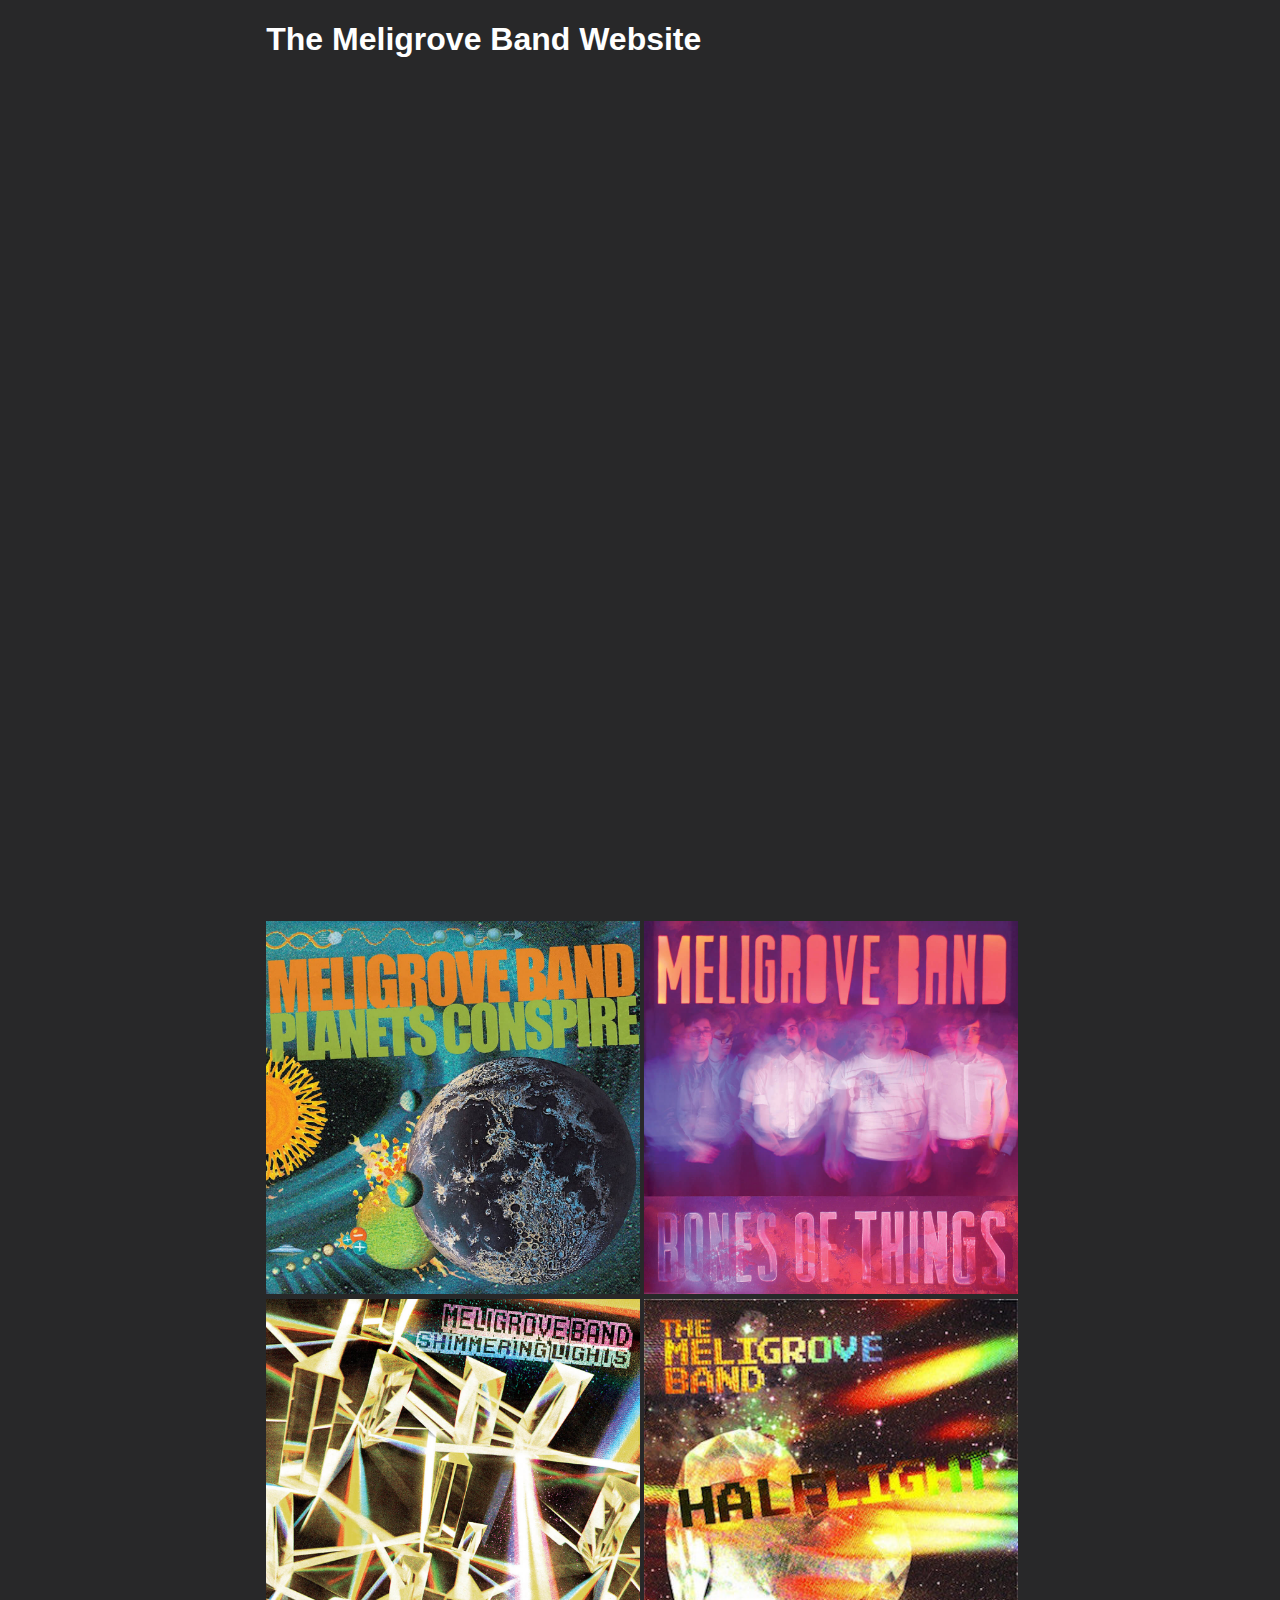
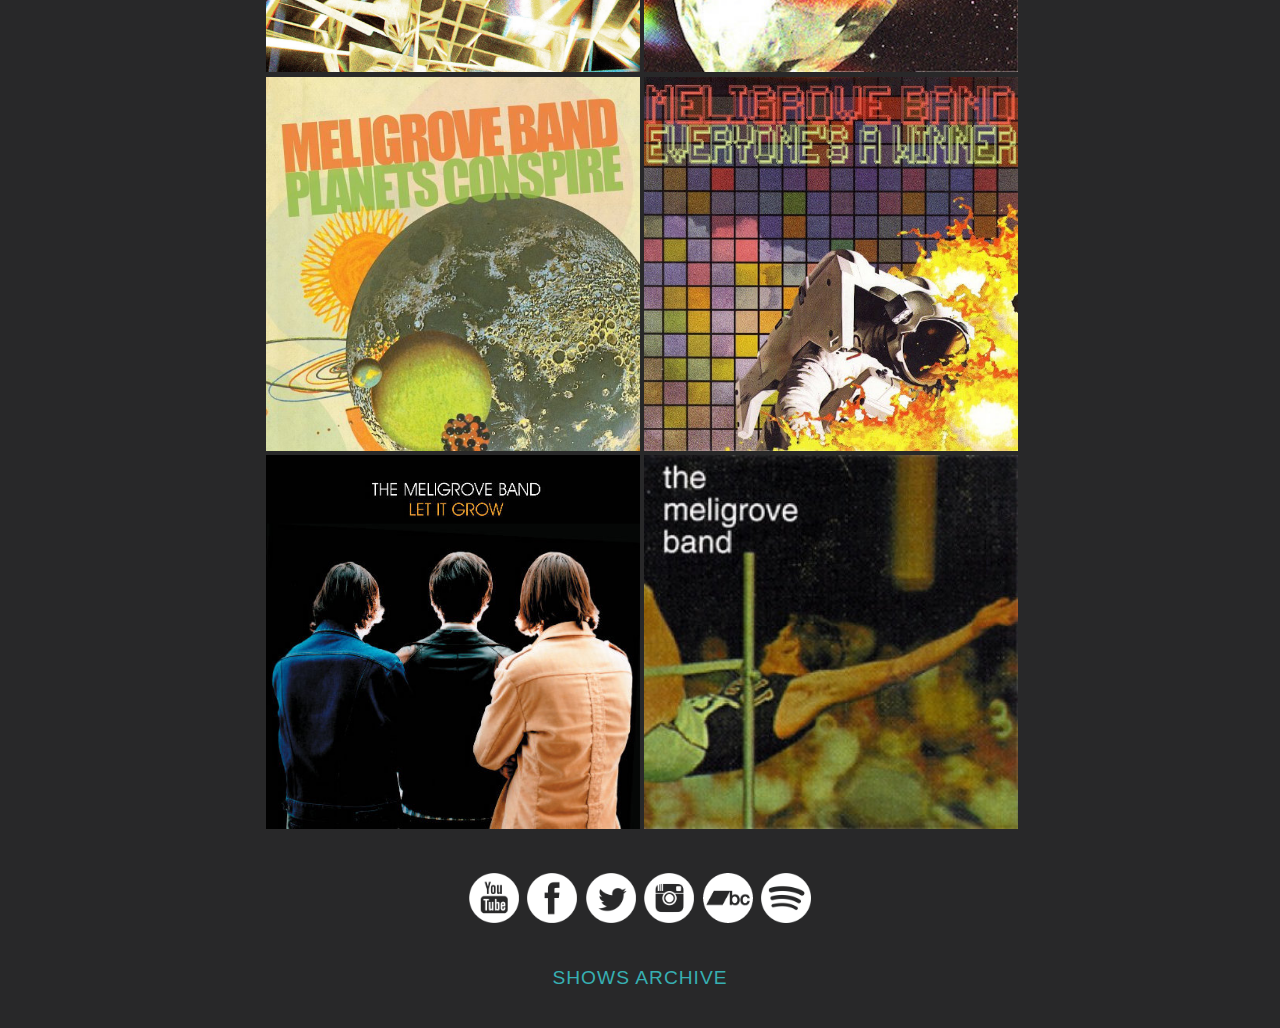
==== index.html @ 6710ff58 "minor fixes" ====
<!DOCTYPE html>
<html lang="en">
  <head>
    <title>The Meligrove Band</title>
    <meta charset="utf-8">
    <meta name="viewport" content="width=device-width, initial-scale=1" />
    <meta name="description" content="The Meligrove Band" />
    <meta name="author" content="Michael L.A. Small" />
    <link rel="stylesheet" type="text/css" href="2020/normalize.css" />
    <link rel="stylesheet" type="text/css" href="2020/styles.css" />
    <link rel="canonical" href="http://meligroveband.com" />
    <meta property="og:type" content="website" />
    <meta property="og:title" content="The Meligrove Band" />
    <meta property="og:site_name" content="The Meligrove Band" />
    <meta property="og:description" content="Planets Conspire 2xLP remaster out now" />
    <meta property="og:url" content="http://meligroveband.com" />
    <meta property="og:image" content="img/opengraph.png" />
    <meta property="og:image:type" content="image/png" />
    <meta property="og:image:width" content="1402" />
    <meta property="og:image:height" content="910" />
    <meta property="og:image:alt" content="Planets Conspire collage detail" />
    <meta name="twitter:card" content="summary_large_image" />
    <meta name="twitter:image:alt" content="The Meligrove Band" />
    <meta name="twitter:site" content="@meligroveband" />
    <meta name="twitter:creator" content="@mikesmallrules" />
    <link rel="apple-touch-icon" sizes="180x180" href="/apple-touch-icon.png">
    <link rel="icon" type="image/png" sizes="32x32" href="/favicon-32x32.png">
    <link rel="icon" type="image/png" sizes="16x16" href="/favicon-16x16.png">
    <link rel="manifest" href="/site.webmanifest">
    <link rel="mask-icon" href="/safari-pinned-tab.svg" color="#f77900">
    <meta name="msapplication-TileColor" content="#282829">
    <meta name="theme-color" content="#ffffff">
  </head>
  <body>

    <header>
      <h1>The Meligrove Band Website</h1>
    </header>

    <main>

      <div class="video">
        <iframe src='https://www.youtube.com/embed/K6pnNILIkOg' frameborder='0' allowfullscreen></iframe>
      </div>

      <div class="video">
        <iframe src='https://www.youtube.com/embed/mhzPIzyPUnM' frameborder='0' allowfullscreen></iframe>
      </div>

      <div class="music">
        <div class="row">
          <a href="https://meligroveband.bandcamp.com/album/planets-conspire-2017-remaster" target="_blank"><img src="2020/img/ac/pc17.jpg" alt="Planets Conspire (2017 remaster)" /></a>
          <a href="https://meligroveband.bandcamp.com/album/bones-of-things" target="_blank"><img src="2020/img/ac/bot.jpg" alt="Bones of Things (2014)" /></a>
        </div>
        <div class="row">
          <a href="https://meligroveband.bandcamp.com/album/shimmering-lights" target="_blank"><img src="2020/img/ac/sl.jpg" alt="Shimmering Lights (2010)" /></a>
          <a href="https://meligroveband.bandcamp.com/album/halflight-7" target="_blank"><img src="2020/img/ac/hl.jpg" alt="Halflight 7&rdquo; (2010)" /></a>
        </div>
        <div class="row">
          <a href="https://meligroveband.bandcamp.com/album/planets-conspire" target="_blank"><img src="2020/img/ac/pc06.jpg" alt="Planets Conspire (2006)" /></a>
          <a href="https://meligroveband.bandcamp.com/album/everyones-a-winner-uk-7" target="_blank"><img src="2020/img/ac/eaw.jpg" alt="Everyone&rsquo;s a Winner UK 7&rdquo; (2006)" /></a>
        </div>
        <div class="row">
          <a href="https://meligroveband.bandcamp.com/album/let-it-grow" target="_blank"><img src="2020/img/ac/lig.jpg" alt="Let it Grow (2002)" /></a>
          <a href="https://meligroveband.bandcamp.com/album/stars-guitars" target="_blank"><img src="2020/img/ac/sag.jpg" alt="Stars &amp; Guitars (2000)" /></a>
        </div>
      </div>



    </main>

    <footer>
      <div class="social">
        <a href="https://youtube.com/meligroveband/videos" target="_blank"><img src="2020/img/sm/youtube.png" alt="YouTube" /></a>
        <a href="https://facebook.com/meligroveband" target="_blank"><img src="2020/img/sm/facebook.png" alt="Facebook" /></a>
        <a href="https://twitter.com/meligroveband" target="_blank"><img src="2020/img/sm/twitter.png" alt="Twitter" /></a>
        <a href="https://instagram.com/meligroveband" target="_blank"><img src="2020/img/sm/instagram.png" alt="Instagram" /></a>
        <a href="https://meligroveband.bandcamp.com" target="_blank"><img src="2020/img/sm/bandcamp.png" alt="Bandcamp" /></a>
        <a href="https://open.spotify.com/artist/7tl9hTvWQrZhwf7CDn0lq9" target="_blank"><img src="2020/img/sm/spotify.png" alt="Spotify" /></a>
      </div>
      <div class="footerText">
        <p><a href="pastshows.html" target="_blank">Shows Archive</a></p>
      </div>
    </footer>

  </body>
</html>
---- 2020/styles.css ----
html {
  box-sizing: border-box;
  background-color: #282829;
  font-family: 'Helvetica Neue', Helvetica, Arial, sans-serif;
  color: #ffffff;
}

body {
  max-width: 84ch;
  min-height: 100vh;
  margin: auto;
  padding: 0;
}

header {
  width: 100%;
  margin: 0 auto;
}

p {
  font-size: 1.2em;
  letter-spacing: 1px;
}

a {
  text-decoration: none;
}

a, a:active, a:visited {
  color: rgb(55,175,178);
}

a:hover {
  color: #ffffff;
}

.music {
  text-align: center;
}

.row {
  white-space: nowrap;
}

.music img {
  display: inline;
  width: 50%;
  height: 100%;
  margin: 0;
  padding: 0;
}

.video {
  position: relative;
  padding-bottom: 56.25%;
  height: 0;
  overflow: hidden;
  max-width: 100%;
}

.video iframe,
.video object,
.video embed {
  position: absolute;
  top: 0;
  left: 0;
  width: 100%;
  height: 100%;
}

footer {
  width: 100%;
  text-align: center;
  padding: 20px 0;
}

footer img {
  margin: 0 2px;
  width: 50px;
}

footer a {
  text-decoration: none;
}

.footerText {
  text-align: center;
  margin: 0 auto;
  text-transform: uppercase;
}

.social {
  display: inline-block;
  margin: 20px 0;
}

.music a:hover,
.social a:hover {
  opacity: 0.75;
}

@media only screen and (max-width: 414px) {

  h1 {
    padding-left: 1ch;
  }

}
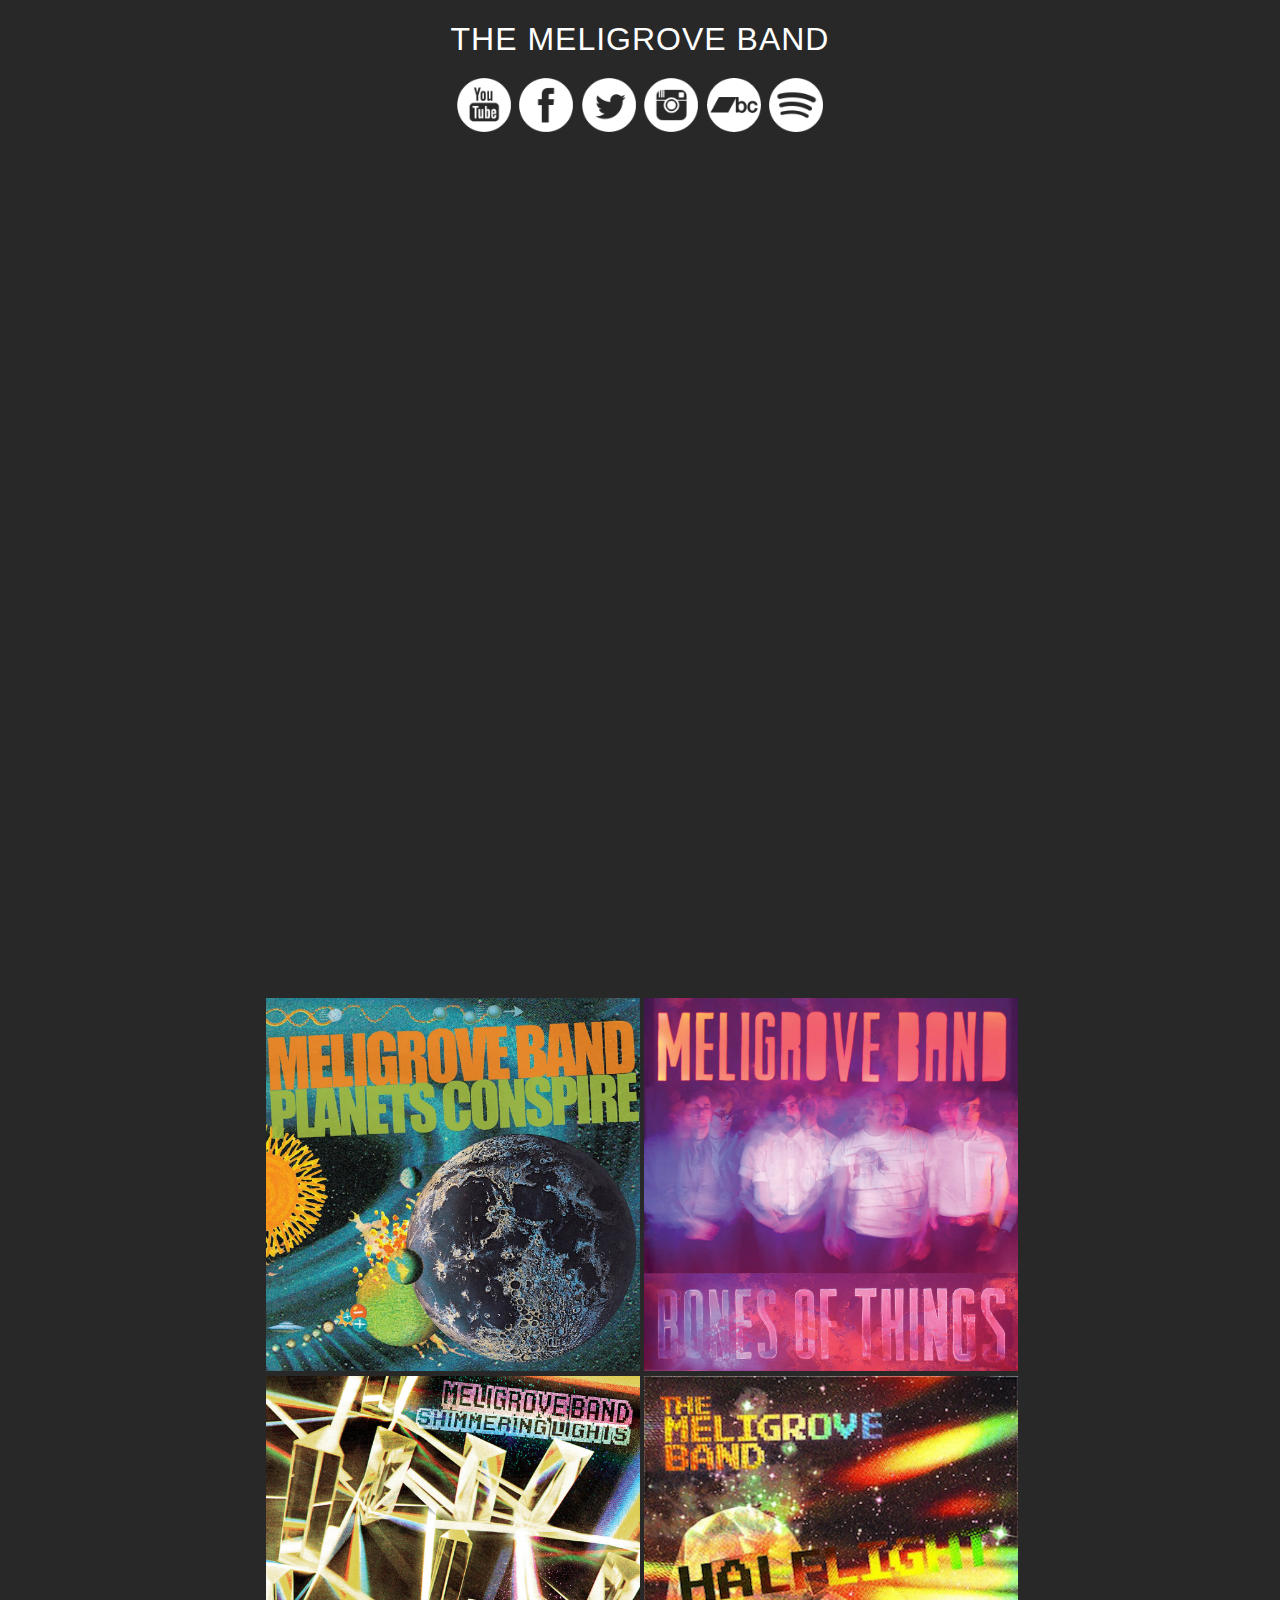
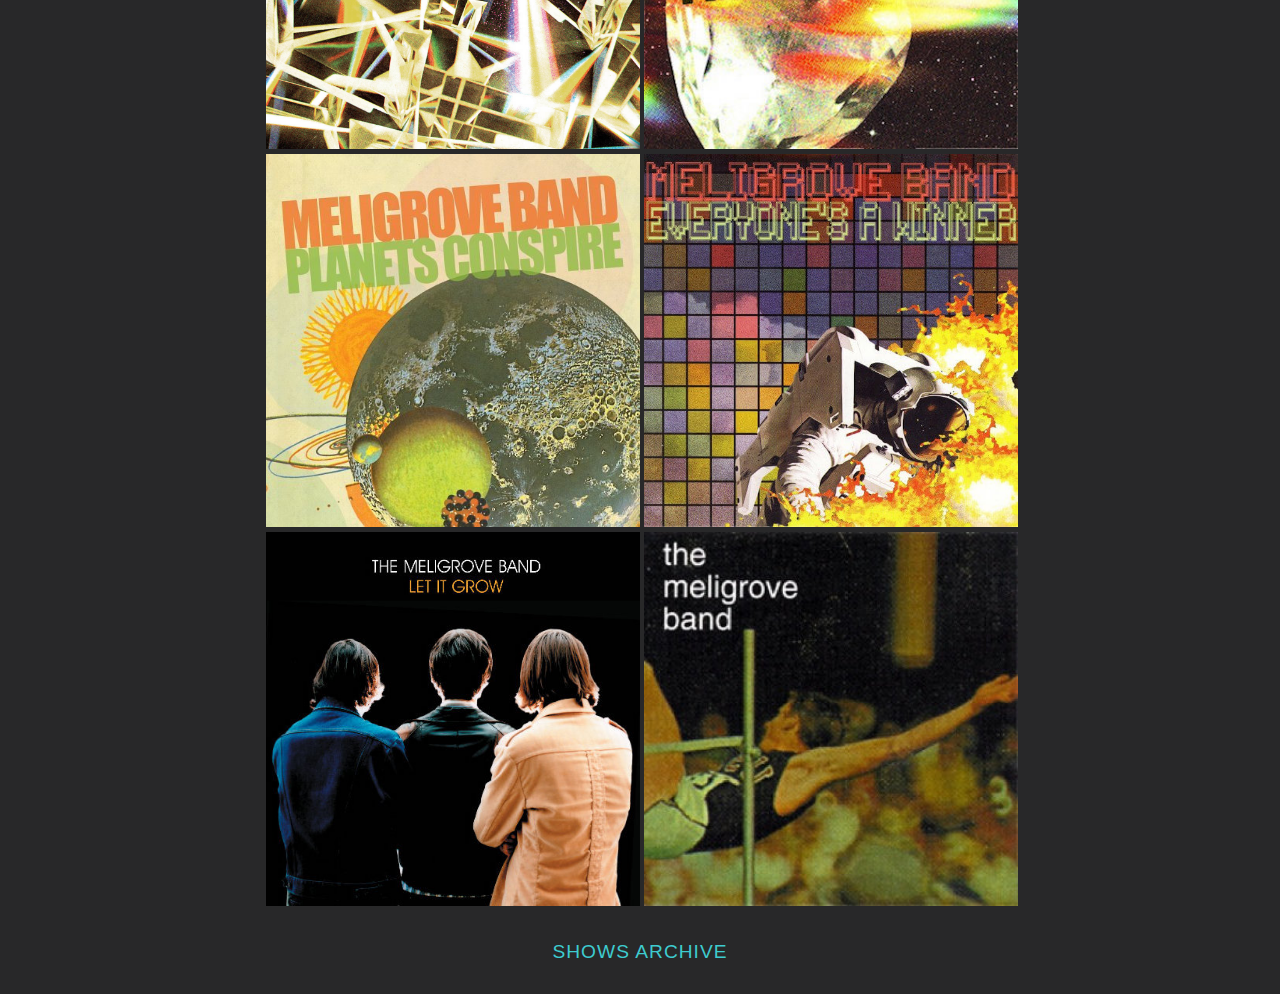
==== commit c468a1a3: "Tweaks mobile styling" ====
--- a/index.html
+++ b/index.html
@@ -34,7 +34,18 @@
   <body>
 
     <header>
-      <h1>The Meligrove Band Website</h1>
+
+      <h1>The Meligrove Band</h1>
+
+      <ul class="social">
+        <li><a href="https://youtube.com/meligroveband/videos" target="_blank"><img src="2020/img/sm/youtube.png" alt="YouTube" /></a></li>
+        <li><a href="https://facebook.com/meligroveband" target="_blank"><img src="2020/img/sm/facebook.png" alt="Facebook" /></a></li>
+        <li><a href="https://twitter.com/meligroveband" target="_blank"><img src="2020/img/sm/twitter.png" alt="Twitter" /></a></li>
+        <li><a href="https://instagram.com/meligroveband" target="_blank"><img src="2020/img/sm/instagram.png" alt="Instagram" /></a></li>
+        <li><a href="https://meligroveband.bandcamp.com" target="_blank"><img src="2020/img/sm/bandcamp.png" alt="Bandcamp" /></a></li>
+        <li><a href="https://open.spotify.com/artist/7tl9hTvWQrZhwf7CDn0lq9" target="_blank"><img src="2020/img/sm/spotify.png" alt="Spotify" /></a></li>
+      </ul>
+
     </header>
 
     <main>
@@ -47,8 +58,9 @@
         <iframe src='https://www.youtube.com/embed/mhzPIzyPUnM' frameborder='0' allowfullscreen></iframe>
       </div>
 
+
       <div class="music">
-        <div class="row">
+          <div class="row">
           <a href="https://meligroveband.bandcamp.com/album/planets-conspire-2017-remaster" target="_blank"><img src="2020/img/ac/pc17.jpg" alt="Planets Conspire (2017 remaster)" /></a>
           <a href="https://meligroveband.bandcamp.com/album/bones-of-things" target="_blank"><img src="2020/img/ac/bot.jpg" alt="Bones of Things (2014)" /></a>
         </div>
@@ -66,20 +78,10 @@
         </div>
       </div>
 
-
-
     </main>
 
     <footer>
-      <div class="social">
-        <a href="https://youtube.com/meligroveband/videos" target="_blank"><img src="2020/img/sm/youtube.png" alt="YouTube" /></a>
-        <a href="https://facebook.com/meligroveband" target="_blank"><img src="2020/img/sm/facebook.png" alt="Facebook" /></a>
-        <a href="https://twitter.com/meligroveband" target="_blank"><img src="2020/img/sm/twitter.png" alt="Twitter" /></a>
-        <a href="https://instagram.com/meligroveband" target="_blank"><img src="2020/img/sm/instagram.png" alt="Instagram" /></a>
-        <a href="https://meligroveband.bandcamp.com" target="_blank"><img src="2020/img/sm/bandcamp.png" alt="Bandcamp" /></a>
-        <a href="https://open.spotify.com/artist/7tl9hTvWQrZhwf7CDn0lq9" target="_blank"><img src="2020/img/sm/spotify.png" alt="Spotify" /></a>
-      </div>
-      <div class="footerText">
+      <div class="textlink">
         <p><a href="pastshows.html" target="_blank">Shows Archive</a></p>
       </div>
     </footer>
--- a/2020/styles.css
+++ b/2020/styles.css
@@ -13,8 +13,24 @@
 }
 
 header {
-  width: 100%;
-  margin: 0 auto;
+  text-align: center;
+  text-transform: uppercase;
+}
+
+header h1 {
+  margin-bottom: 0;
+  font-weight: 400;
+  letter-spacing: 1px;
+}
+
+ul {
+  list-style-type: none;
+  margin: 0;
+  padding: 0;
+}
+
+li {
+  display: inline;
 }
 
 p {
@@ -22,16 +38,17 @@
   letter-spacing: 1px;
 }
 
-a {
+a, a:active, a:visited {
+  color: rgb(62,203,207);
   text-decoration: none;
-}
-
-a, a:active, a:visited {
-  color: rgb(55,175,178);
 }
 
 a:hover {
   color: #ffffff;
+}
+
+a img:hover {
+  opacity: 0.5;
 }
 
 .music {
@@ -48,6 +65,22 @@
   height: 100%;
   margin: 0;
   padding: 0;
+}
+
+.overlay {
+  position: absolute;
+  top: 0;
+  left: 0;
+  width: 50%;
+  height: 50%;
+  display: none;
+  color: #ffffff;
+}
+
+.album:hover .overlay {
+  position: absolute;
+  display: block;
+  background: rgba(0, 0, 0, .7);
 }
 
 .video {
@@ -71,19 +104,15 @@
 footer {
   width: 100%;
   text-align: center;
-  padding: 20px 0;
+  padding: 12px 0;
 }
 
-footer img {
+.social img {
   margin: 0 2px;
-  width: 50px;
+  width: 54px;
 }
 
-footer a {
-  text-decoration: none;
-}
-
-.footerText {
+.textlink {
   text-align: center;
   margin: 0 auto;
   text-transform: uppercase;
@@ -94,15 +123,14 @@
   margin: 20px 0;
 }
 
-.music a:hover,
-.social a:hover {
-  opacity: 0.75;
-}
-
-@media only screen and (max-width: 414px) {
+@media only screen and (max-width: 399px) {
 
   h1 {
-    padding-left: 1ch;
+    font-size: 1.6em;
+  }
+
+  .social img {
+    width: 42px;
   }
 
 }
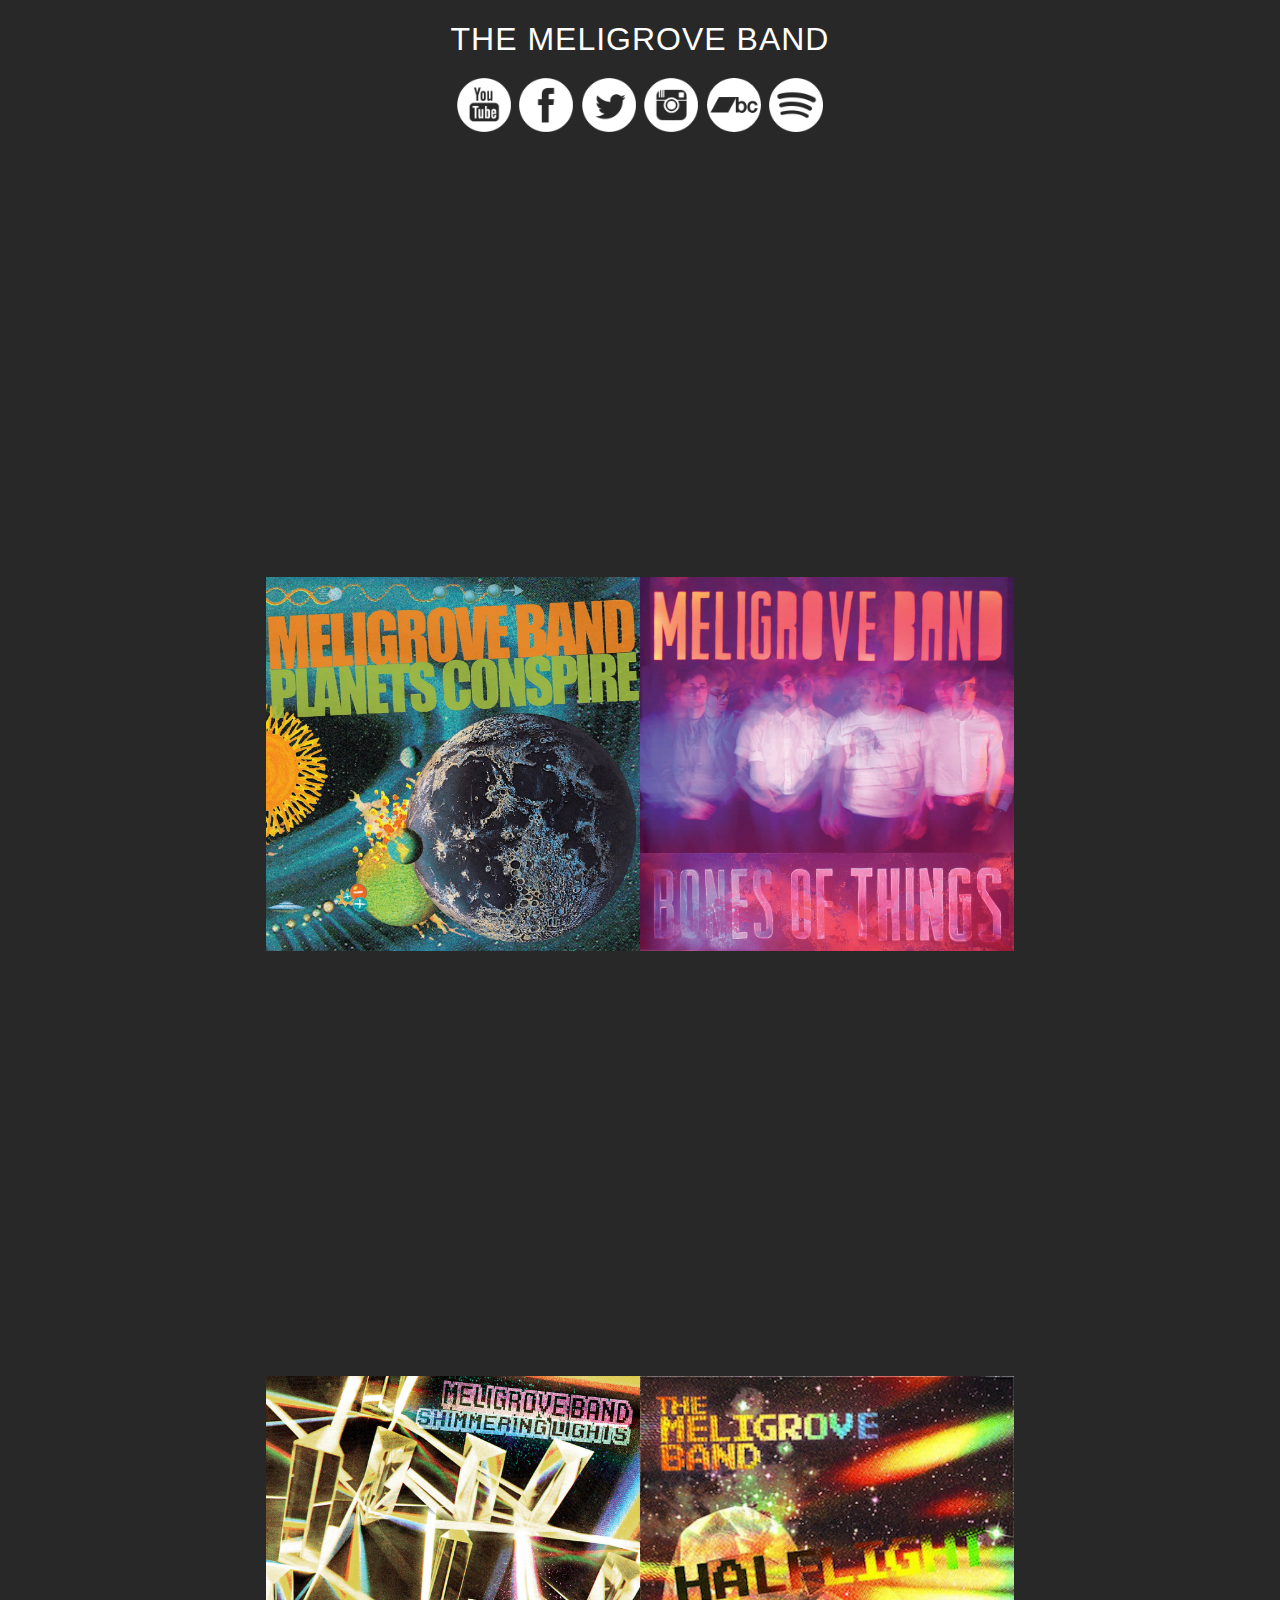
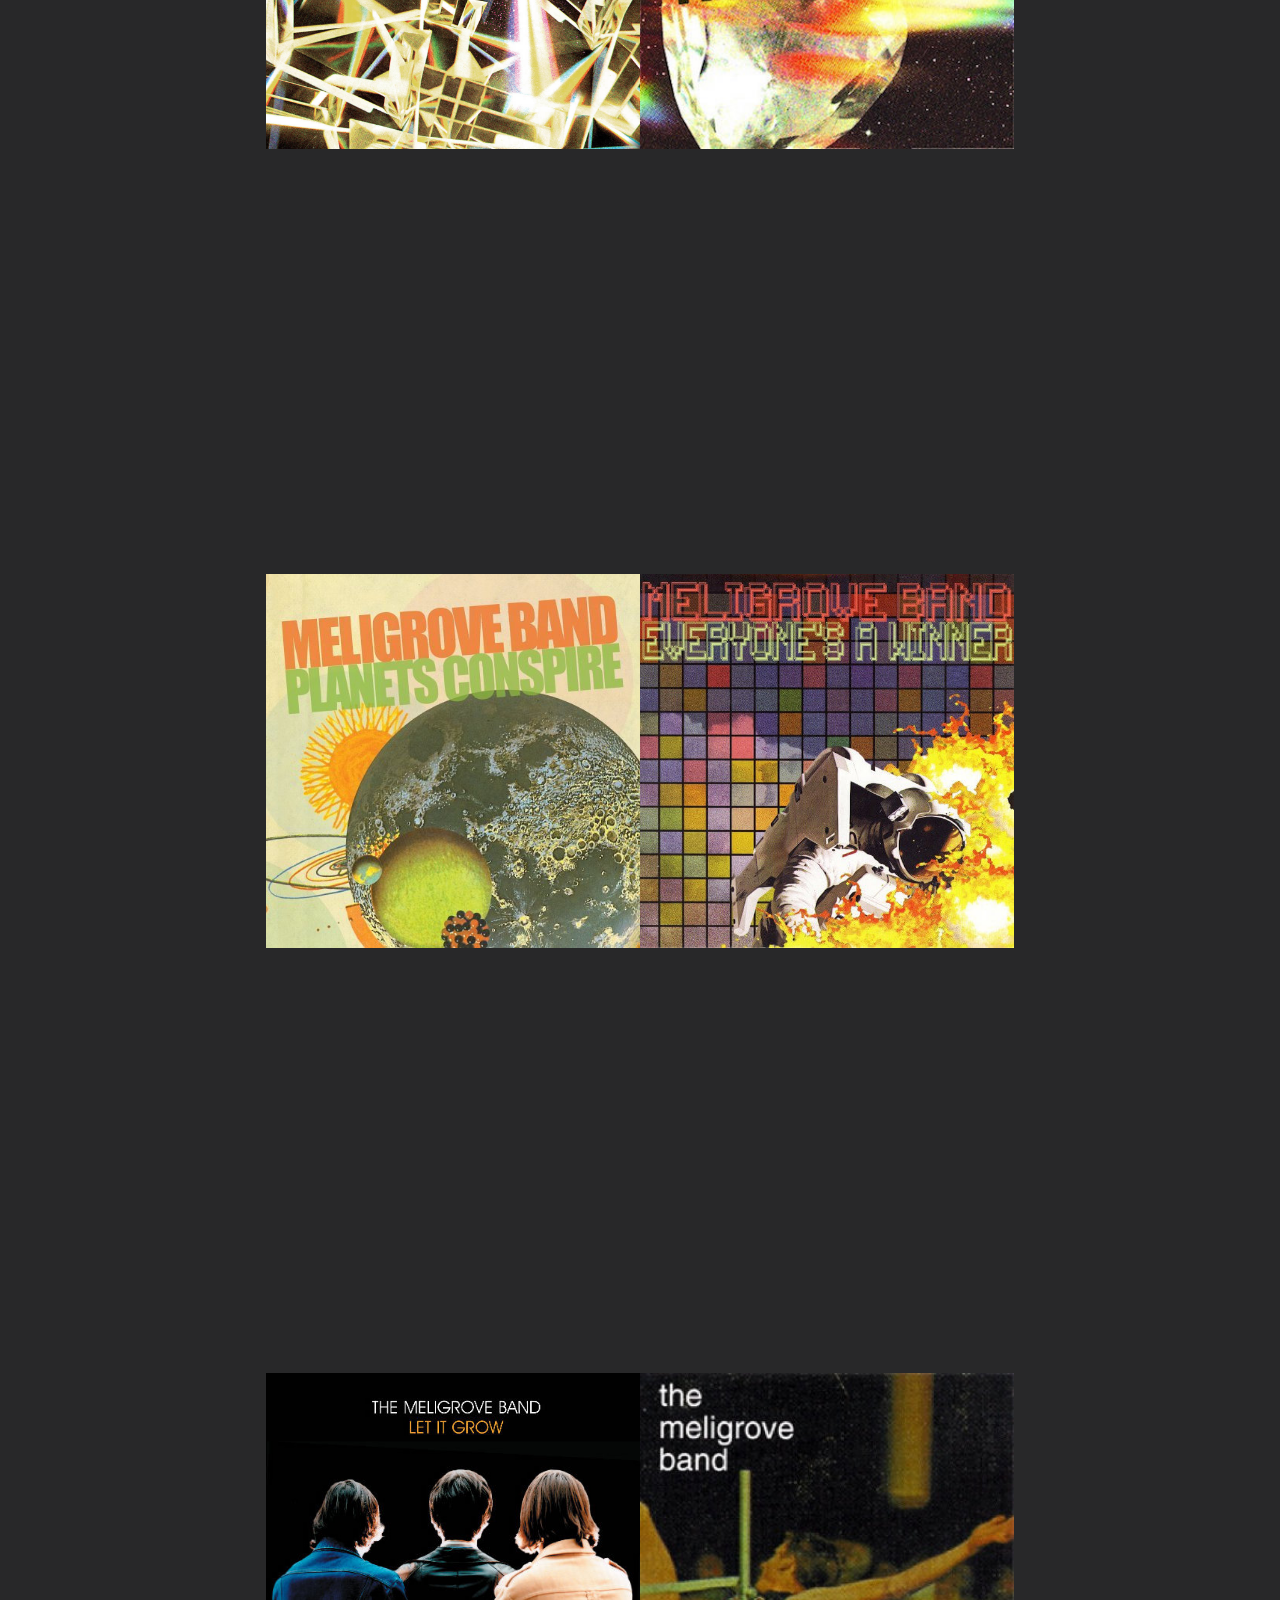
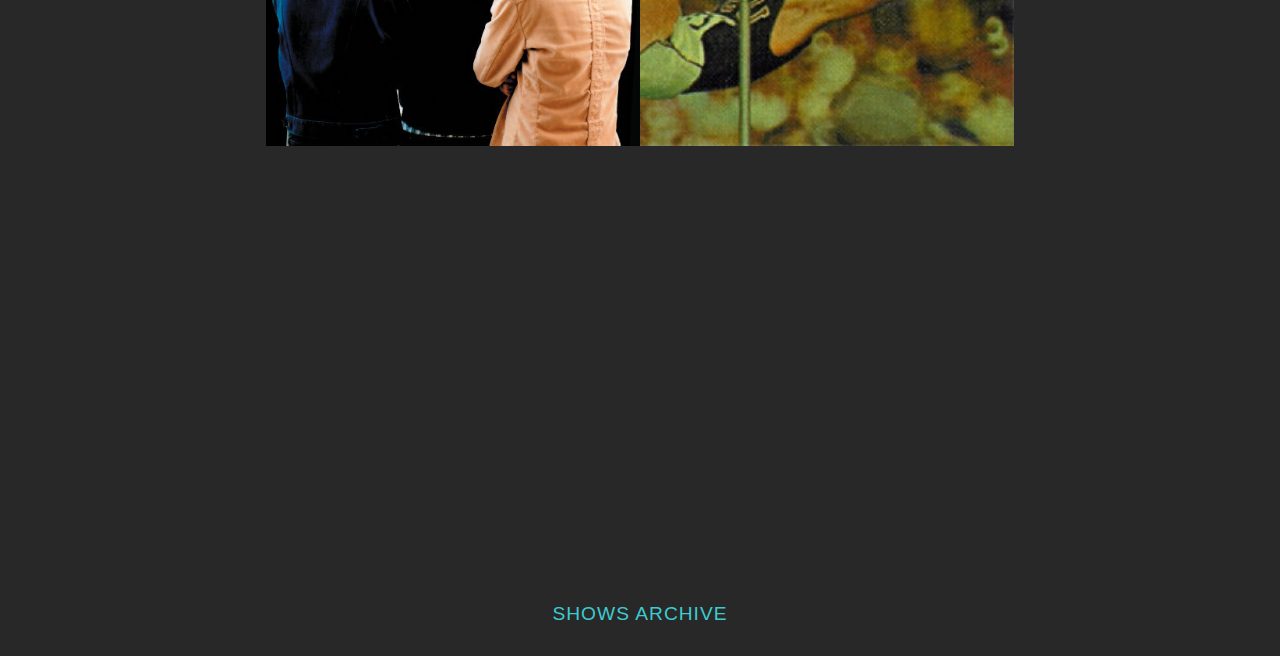
==== commit 6fcbe68e: "Adds more videos and staggers content between videos and album links" ====
--- a/index.html
+++ b/index.html
@@ -51,31 +51,44 @@
     <main>
 
       <div class="video">
+        <!-- Tortaruga -->
+        <iframe src='https://www.youtube.com/embed/mhzPIzyPUnM' frameborder='0' allowfullscreen></iframe>
+      </div>
+
+      <div class="music">
+        <a href="https://meligroveband.bandcamp.com/album/planets-conspire-2017-remaster" target="_blank"><img src="2020/img/ac/pc17.jpg" alt="Planets Conspire (2017 remaster)" /></a><a href="https://meligroveband.bandcamp.com/album/bones-of-things" target="_blank"><img src="2020/img/ac/bot.jpg" alt="Bones of Things (2014)" /></a>
+      </div>
+
+      <div class="video">
+        <!-- Bones Attack -->
         <iframe src='https://www.youtube.com/embed/K6pnNILIkOg' frameborder='0' allowfullscreen></iframe>
       </div>
 
-      <div class="video">
-        <iframe src='https://www.youtube.com/embed/mhzPIzyPUnM' frameborder='0' allowfullscreen></iframe>
+      <div class="music">
+        <a href="https://meligroveband.bandcamp.com/album/shimmering-lights" target="_blank"><img src="2020/img/ac/sl.jpg" alt="Shimmering Lights (2010)" /></a><a href="https://meligroveband.bandcamp.com/album/halflight-7" target="_blank"><img src="2020/img/ac/hl.jpg" alt="Halflight 7&rdquo; (2010)" /></a>
       </div>
 
+      <div class="video">
+        <!-- Racingtoshimmeringlights -->
+        <iframe src='https://www.youtube.com/embed/pRbQZzTVUjw' frameborder='0' allowfullscreen></iframe>
+      </div>
 
       <div class="music">
-          <div class="row">
-          <a href="https://meligroveband.bandcamp.com/album/planets-conspire-2017-remaster" target="_blank"><img src="2020/img/ac/pc17.jpg" alt="Planets Conspire (2017 remaster)" /></a>
-          <a href="https://meligroveband.bandcamp.com/album/bones-of-things" target="_blank"><img src="2020/img/ac/bot.jpg" alt="Bones of Things (2014)" /></a>
-        </div>
-        <div class="row">
-          <a href="https://meligroveband.bandcamp.com/album/shimmering-lights" target="_blank"><img src="2020/img/ac/sl.jpg" alt="Shimmering Lights (2010)" /></a>
-          <a href="https://meligroveband.bandcamp.com/album/halflight-7" target="_blank"><img src="2020/img/ac/hl.jpg" alt="Halflight 7&rdquo; (2010)" /></a>
-        </div>
-        <div class="row">
-          <a href="https://meligroveband.bandcamp.com/album/planets-conspire" target="_blank"><img src="2020/img/ac/pc06.jpg" alt="Planets Conspire (2006)" /></a>
-          <a href="https://meligroveband.bandcamp.com/album/everyones-a-winner-uk-7" target="_blank"><img src="2020/img/ac/eaw.jpg" alt="Everyone&rsquo;s a Winner UK 7&rdquo; (2006)" /></a>
-        </div>
-        <div class="row">
-          <a href="https://meligroveband.bandcamp.com/album/let-it-grow" target="_blank"><img src="2020/img/ac/lig.jpg" alt="Let it Grow (2002)" /></a>
-          <a href="https://meligroveband.bandcamp.com/album/stars-guitars" target="_blank"><img src="2020/img/ac/sag.jpg" alt="Stars &amp; Guitars (2000)" /></a>
-        </div>
+        <a href="https://meligroveband.bandcamp.com/album/planets-conspire" target="_blank"><img src="2020/img/ac/pc06.jpg" alt="Planets Conspire (2006)" /></a><a href="https://meligroveband.bandcamp.com/album/everyones-a-winner-uk-7" target="_blank"><img src="2020/img/ac/eaw.jpg" alt="Everyone&rsquo;s a Winner UK 7&rdquo; (2006)" /></a>
+      </div>
+
+      <div class="video">
+        <!-- Everyone's a Winner -->
+        <iframe src='https://www.youtube.com/embed/wYB85Sf7lPs' frameborder='0' allowfullscreen></iframe>
+      </div>
+
+      <div class="music">
+        <div class="row"><a href="https://meligroveband.bandcamp.com/album/let-it-grow" target="_blank"><img src="2020/img/ac/lig.jpg" alt="Let it Grow (2002)" /><a href="https://meligroveband.bandcamp.com/album/stars-guitars" target="_blank"><img src="2020/img/ac/sag.jpg" alt="Stars &amp; Guitars (2000)" /></a>
+      </div>
+
+      <div class="video">
+        <!-- Before We Arrive -->
+        <iframe src='https://www.youtube.com/embed/2SPUmML5mUQ' frameborder='0' allowfullscreen></iframe>
       </div>
 
     </main>
--- a/2020/styles.css
+++ b/2020/styles.css
@@ -53,9 +53,6 @@
 
 .music {
   text-align: center;
-}
-
-.row {
   white-space: nowrap;
 }
 
@@ -67,21 +64,6 @@
   padding: 0;
 }
 
-.overlay {
-  position: absolute;
-  top: 0;
-  left: 0;
-  width: 50%;
-  height: 50%;
-  display: none;
-  color: #ffffff;
-}
-
-.album:hover .overlay {
-  position: absolute;
-  display: block;
-  background: rgba(0, 0, 0, .7);
-}
 
 .video {
   position: relative;
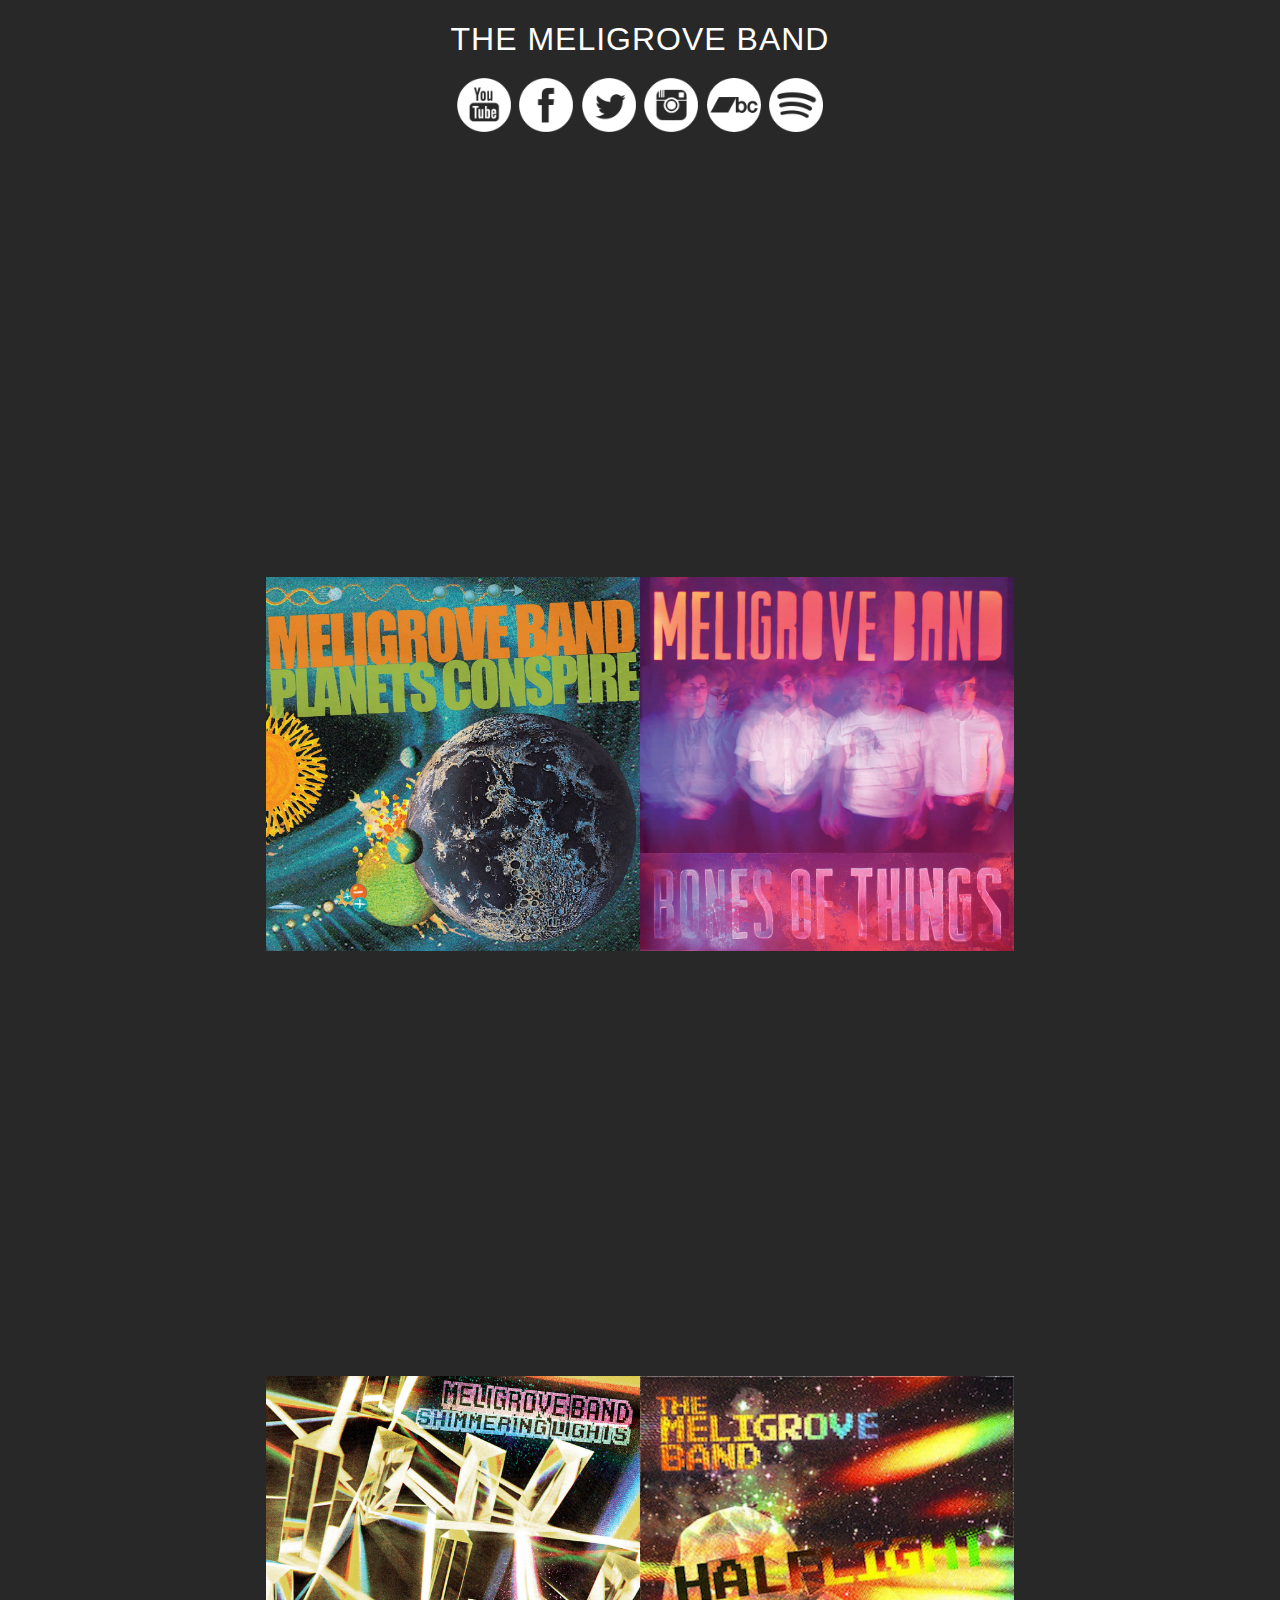
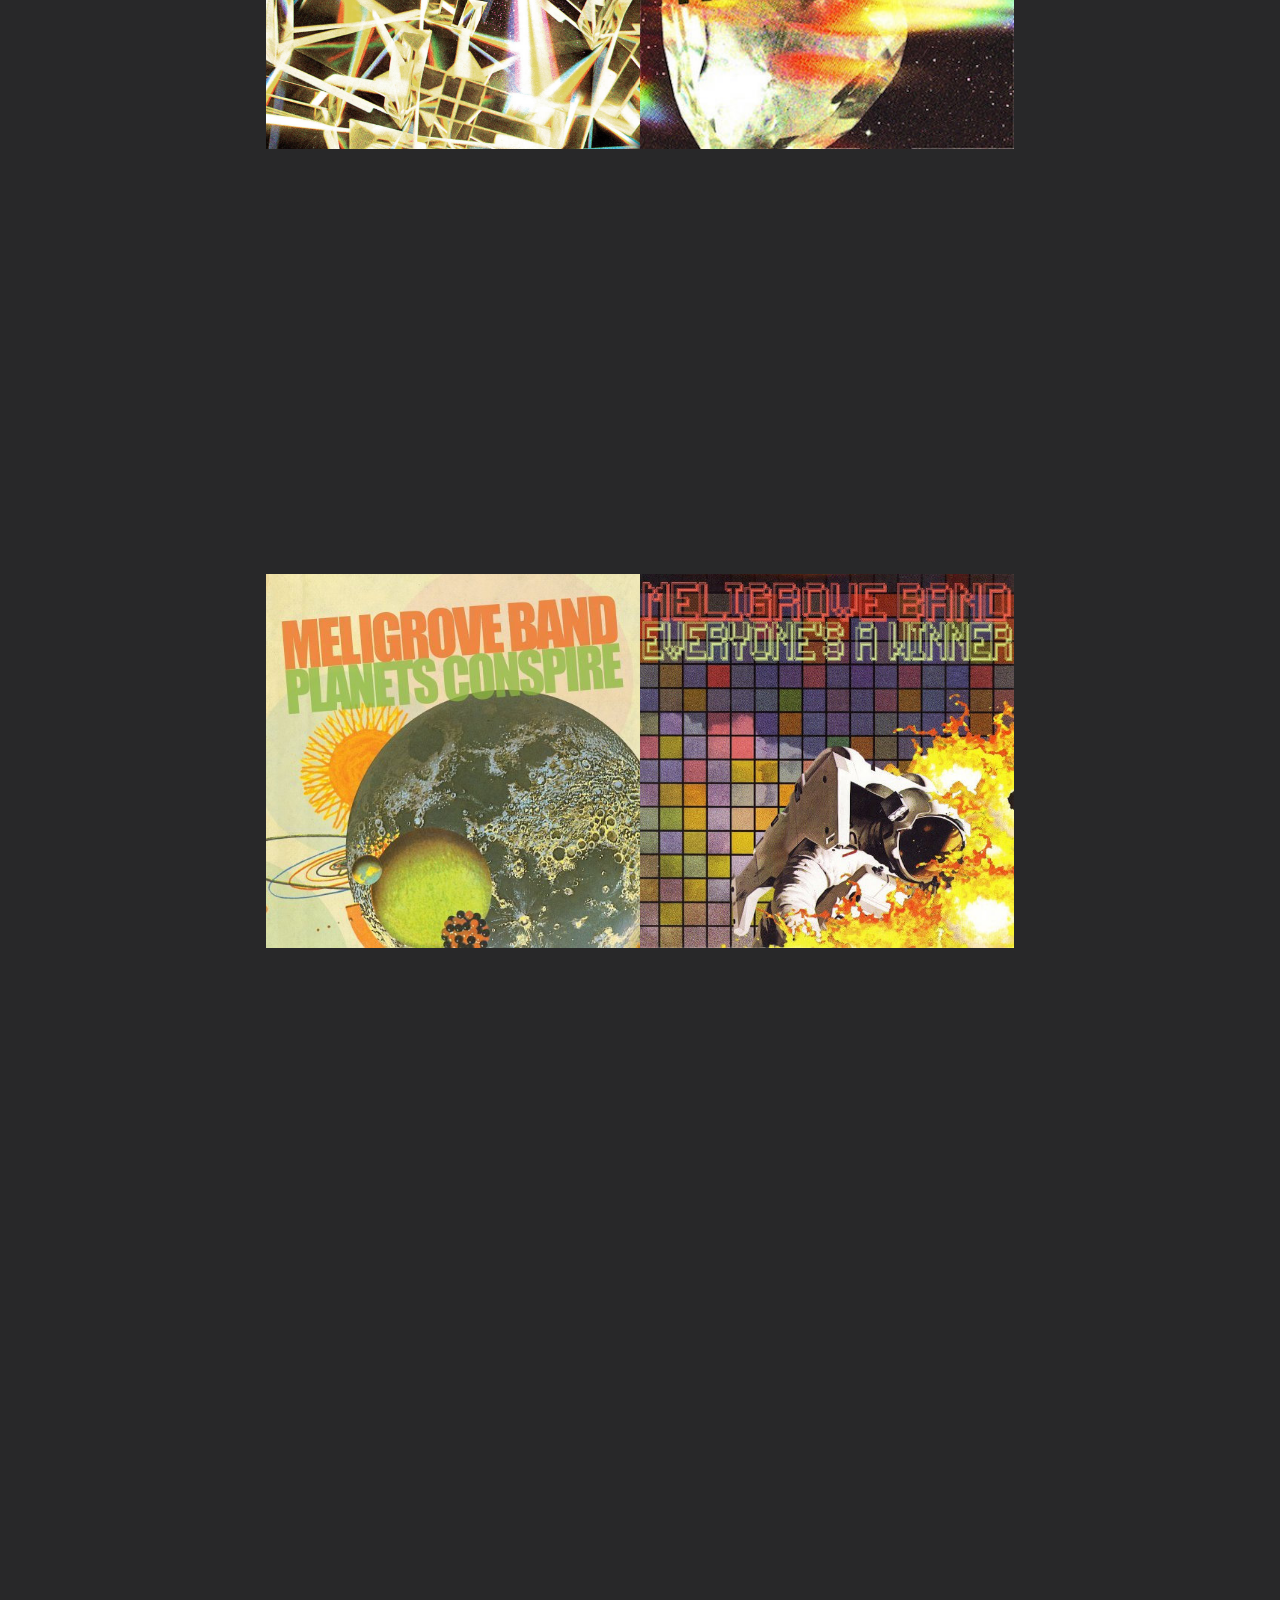
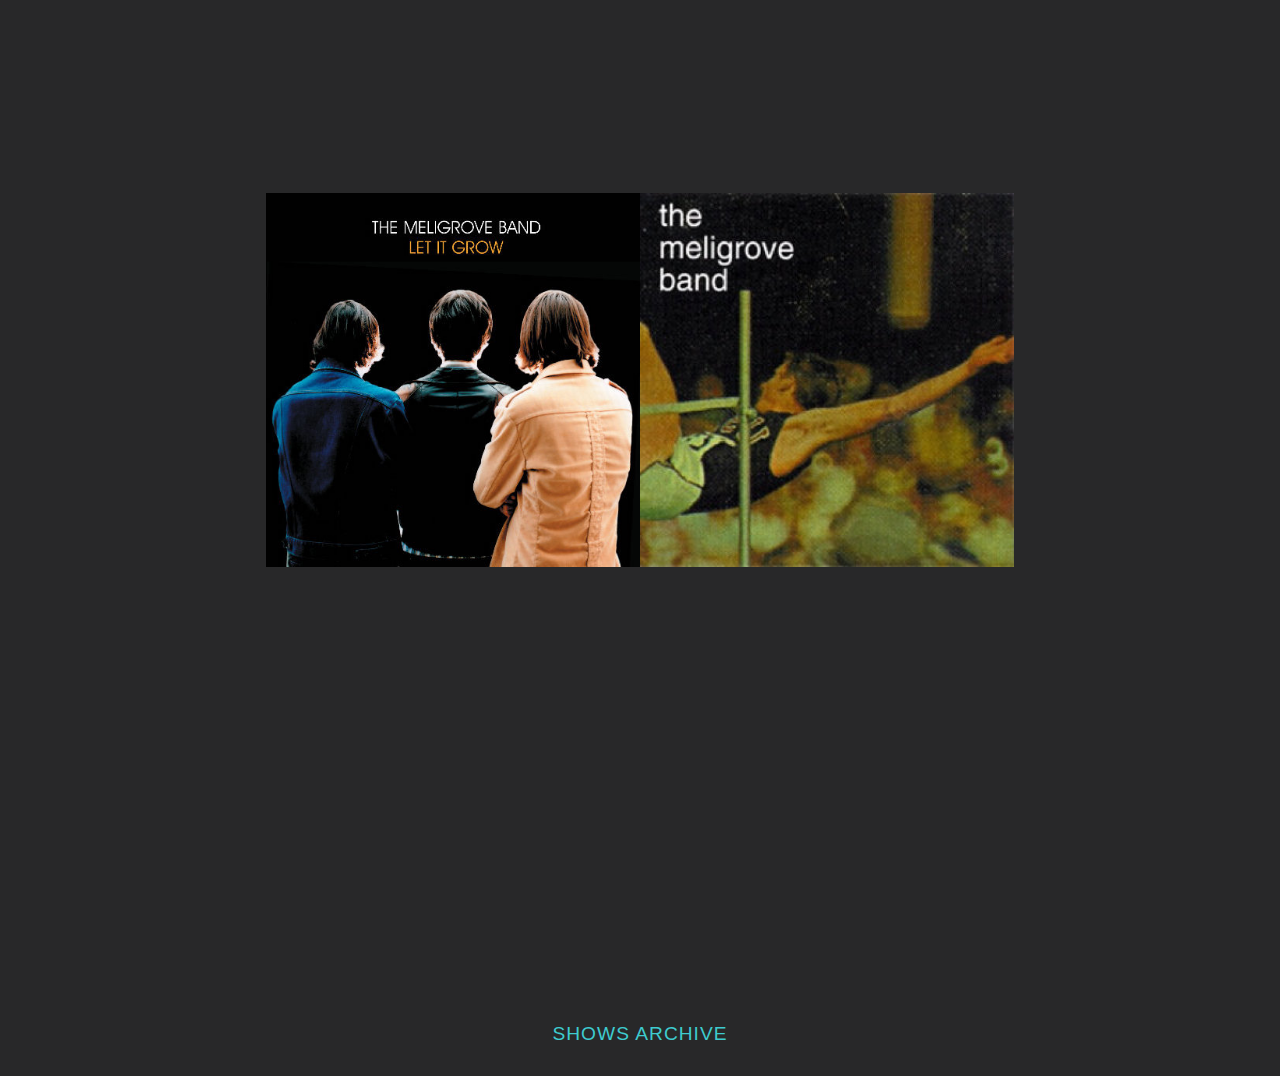
==== commit 648febbc: "Adds video: 'Our Love Will Make the World Go Round'" ====
--- a/index.html
+++ b/index.html
@@ -14,15 +14,20 @@
     <meta property="og:site_name" content="The Meligrove Band" />
     <meta property="og:description" content="Planets Conspire 2xLP remaster out now" />
     <meta property="og:url" content="http://meligroveband.com" />
-    <meta property="og:image" content="img/opengraph.png" />
-    <meta property="og:image:type" content="image/png" />
+    <meta property="og:image" content="http://meligroveband.com/2020/img/opengraph.jpg" />
+    <meta property="og:image:type" content="image/jpg" />
     <meta property="og:image:width" content="1402" />
     <meta property="og:image:height" content="910" />
     <meta property="og:image:alt" content="Planets Conspire collage detail" />
+    <meta property="fb:app_id" content="141867552537" />
     <meta name="twitter:card" content="summary_large_image" />
     <meta name="twitter:image:alt" content="The Meligrove Band" />
     <meta name="twitter:site" content="@meligroveband" />
     <meta name="twitter:creator" content="@mikesmallrules" />
+    <meta name="twitter:title" content="The Meligrove Band" />
+    <meta name="twitter:description" content="Planets Conspire 2xLP remaster out now" />
+    <meta name="twitter:image" content="http://meligroveband.com/2020/img/opengraph.jpg" />
+    <meta property="twitter:image:alt" content="Planets Conspire collage detail" />
     <link rel="apple-touch-icon" sizes="180x180" href="/apple-touch-icon.png">
     <link rel="icon" type="image/png" sizes="32x32" href="/favicon-32x32.png">
     <link rel="icon" type="image/png" sizes="16x16" href="/favicon-16x16.png">
@@ -60,7 +65,7 @@
       </div>
 
       <div class="video">
-        <!-- Bones Attack -->
+        <!-- Bones Attack!! -->
         <iframe src='https://www.youtube.com/embed/K6pnNILIkOg' frameborder='0' allowfullscreen></iframe>
       </div>
 
@@ -82,8 +87,14 @@
         <iframe src='https://www.youtube.com/embed/wYB85Sf7lPs' frameborder='0' allowfullscreen></iframe>
       </div>
 
+      <div class="video">
+        <!-- Our Love Will Make The World Go Round -->
+        <iframe src='https://www.youtube.com/embed/sqeRzldlAHM' frameborder='0' allowfullscreen></iframe>
+      </div>
+
+
       <div class="music">
-        <div class="row"><a href="https://meligroveband.bandcamp.com/album/let-it-grow" target="_blank"><img src="2020/img/ac/lig.jpg" alt="Let it Grow (2002)" /><a href="https://meligroveband.bandcamp.com/album/stars-guitars" target="_blank"><img src="2020/img/ac/sag.jpg" alt="Stars &amp; Guitars (2000)" /></a>
+        <a href="https://meligroveband.bandcamp.com/album/let-it-grow" target="_blank"><img src="2020/img/ac/lig.jpg" alt="Let it Grow (2002)" /></a><a href="https://meligroveband.bandcamp.com/album/stars-guitars" target="_blank"><img src="2020/img/ac/sag.jpg" alt="Stars &amp; Guitars (2000)" /></a>
       </div>
 
       <div class="video">
